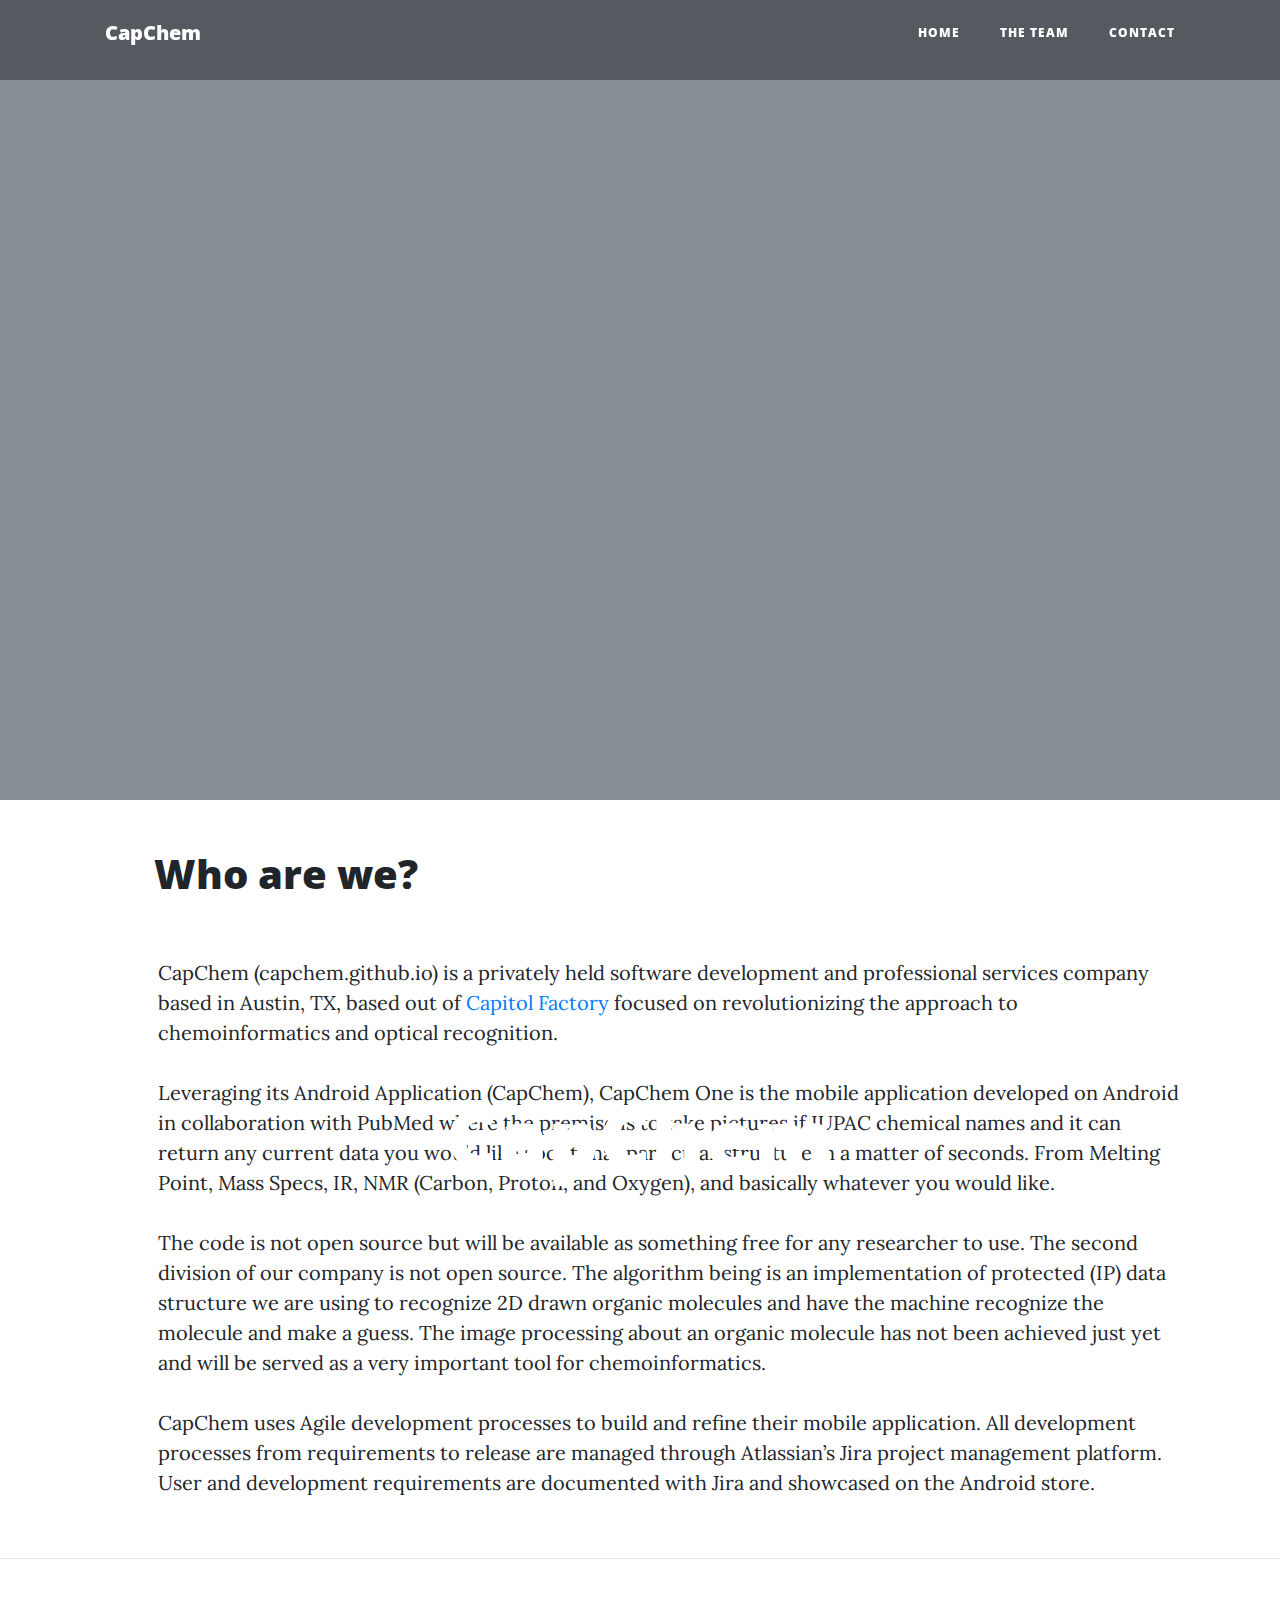
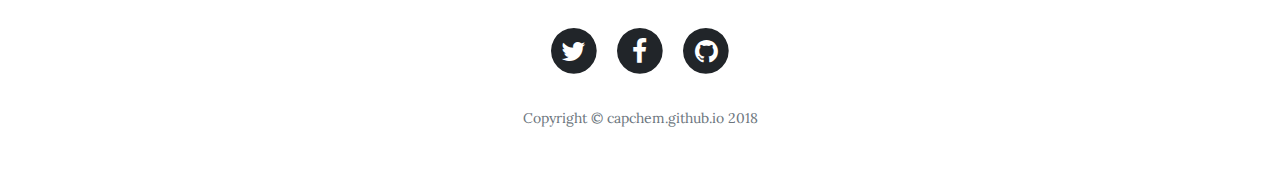
==== index.html @ 6d1cf291 "Master edited website" ====
<!DOCTYPE html>
<html lang="en">

  <head>

    <meta charset="utf-8">
    <meta name="viewport" content="width=device-width, initial-scale=1, shrink-to-fit=no">
    <meta name="description" content="">
    <meta name="author" content="">

    <title>Sulstice Home Page</title>

    <!-- Bootstrap core CSS -->
    <link href="vendor/bootstrap/css/bootstrap.min.css" rel="stylesheet">

    <!-- Custom fonts for this template -->
    <link href="vendor/font-awesome/css/font-awesome.min.css" rel="stylesheet" type="text/css">
    <link href='https://fonts.googleapis.com/css?family=Lora:400,700,400italic,700italic' rel='stylesheet' type='text/css'>
    <link href='https://fonts.googleapis.com/css?family=Open+Sans:300italic,400italic,600italic,700italic,800italic,400,300,600,700,800' rel='stylesheet' type='text/css'>

    <!-- Custom styles for this template -->
    <link href="css/clean-blog.min.css" rel="stylesheet">

  </head>

  <body>

    <!-- Navigation -->
    <nav class="navbar navbar-expand-lg navbar-light fixed-top" id="mainNav">
      <div class="container">
        <a class="navbar-brand" href="index.html">CapChem</a>
        <button class="navbar-toggler navbar-toggler-right" type="button" data-toggle="collapse" data-target="#navbarResponsive" aria-controls="navbarResponsive" aria-expanded="false" aria-label="Toggle navigation">
          Menu
          <i class="fa fa-bars"></i>
        </button>
        <div class="collapse navbar-collapse" id="navbarResponsive">
          <ul class="navbar-nav ml-auto">
            <li class="nav-item">
              <a class="nav-link" href="index.html">Home</a>
            </li>
            <li class="nav-item">
              <a class="nav-link" href="team.html">The Team</a>
            </li>
            <li class="nav-item">
              <a class="nav-link" href="contact.html">Contact</a>
            </li>
          </ul>
        </div>
      </div>
    </nav>

    <!-- Page Header -->
    <header class="masthead" style="">
      <video id="video1" style="height:100%; z-index: -1;" preload src="img/ScrollingPeriodicTableVidevo.mov" autoplay></video>
        <div class="overlay"></div>
      <div class="container">
        <div class="row">
          <div class="col-lg-8 col-md-10 mx-auto">
            <div class="site-heading">
              <h1>CapChem</h1>
            </div>
          </div>
        </div>
      </div>
    </header>

    <!-- Main Content -->

    <h1 class = "header_frontpage">Who are we?</h1>
    <p id = "paragraph_frontpage">
      CapChem (capchem.github.io) is a privately held software development and professional services company based in Austin, TX, based out of <a href = "#" class = "link_frontpage">Capitol Factory</a> focused on revolutionizing the approach to chemoinformatics and optical recognition.
      <br><br>
      Leveraging its Android Application (CapChem), CapChem One is the mobile application developed on Android in collaboration with PubMed where the premise is to take pictures if IUPAC chemical names and it can return
      any current data you would like about that particular structure in a matter of seconds. From Melting Point, Mass Specs, IR, NMR (Carbon, Proton, and Oxygen), and basically whatever you would like.
      <br><br>
      The code is not open source but will be available as something free for any researcher to use. The second division of our company is not open source. The algorithm being is an implementation of protected (IP) data structure we are using to recognize 2D drawn organic molecules and have the machine recognize the molecule and make a guess. The image processing about an organic molecule has not been achieved just yet and will be served as a very important tool for chemoinformatics.

      <br><br>
      CapChem uses Agile development processes to build and refine their mobile application. All development processes from requirements to release are managed through Atlassian’s Jira project management platform. User and development requirements are documented with Jira and showcased on the Android store.

    </p>

    <hr>

    <!-- Footer -->
    <footer>
      <div class="container">
        <div class="row">
          <div class="col-lg-8 col-md-10 mx-auto">
            <ul class="list-inline text-center">
              <li class="list-inline-item">
                <a href="#">
                  <span class="fa-stack fa-lg">
                    <i class="fa fa-circle fa-stack-2x"></i>
                    <i class="fa fa-twitter fa-stack-1x fa-inverse"></i>
                  </span>
                </a>
              </li>
              <li class="list-inline-item">
                <a href="https://www.facebook.com/suliman.sharif">
                  <span class="fa-stack fa-lg">
                    <i class="fa fa-circle fa-stack-2x"></i>
                    <i class="fa fa-facebook fa-stack-1x fa-inverse"></i>
                  </span>
                </a>
              </li>
              <li class="list-inline-item">
                <a href="https://github.com/Sulstice">
                  <span class="fa-stack fa-lg">
                    <i class="fa fa-circle fa-stack-2x"></i>
                    <i class="fa fa-github fa-stack-1x fa-inverse"></i>
                  </span>
                </a>
              </li>
            </ul>
            <p class="copyright text-muted">Copyright &copy; capchem.github.io 2018</p>
          </div>
        </div>
      </div>
    </footer>

    <!-- Bootstrap core JavaScript -->
    <script src="vendor/jquery/jquery.min.js"></script>
    <script src="vendor/bootstrap/js/bootstrap.bundle.min.js"></script>

    <!-- Custom scripts for this template -->
    <script src="js/clean-blog.min.js"></script>

    <script>

        $(document).ready(function() {

            $("#video1").click(function() {
                if (this.paused) {
                    this.play();
                } else {
                    this.pause();
                }
            });
        });

    </script>

  </body>

</html>
---- css/clean-blog.min.css ----
body{font-size:20px;color:#212529;font-family:Lora,'Times New Roman',serif}p{line-height:1.5;margin:30px 0}p a{text-decoration:underline}h1,h2,h3,h4,h5,h6{font-weight:800;font-family:'Open Sans','Helvetica Neue',Helvetica,Arial,sans-serif}a{color:#212529;-webkit-transition:all .2s;-moz-transition:all .2s;transition:all .2s}a:focus,a:hover{color:#0085a1}blockquote{font-style:italic;color:#868e96}.section-heading{font-size:36px;font-weight:700;margin-top:60px}.caption{font-size:14px;font-style:italic;display:block;margin:0;padding:10px;text-align:center;border-bottom-right-radius:5px;border-bottom-left-radius:5px}::-moz-selection{color:#fff;background:#0085a1;text-shadow:none}::selection{color:#fff;background:#0085a1;text-shadow:none}img::selection{color:#fff;background:0 0}img::-moz-selection{color:#fff;background:0 0}#mainNav{position:absolute;border-bottom:1px solid #e9ecef;background-color:#fff;font-family:'Open Sans','Helvetica Neue',Helvetica,Arial,sans-serif}#mainNav .navbar-brand{font-weight:800;color:#343a40}#mainNav .navbar-toggler{font-size:12px;font-weight:800;padding:13px;text-transform:uppercase;color:#343a40}#mainNav .navbar-nav>li.nav-item>a{font-size:12px;font-weight:800;letter-spacing:1px;text-transform:uppercase}@media only screen and (min-width:992px){#mainNav{border-bottom:1px solid transparent;background:0 0}#mainNav .navbar-brand{padding:10px 20px;color:#fff}#mainNav .navbar-brand:focus,#mainNav .navbar-brand:hover{color:rgba(255,255,255,.8)}#mainNav .navbar-nav>li.nav-item>a{padding:10px 20px;color:#fff}#mainNav .navbar-nav>li.nav-item>a:focus,#mainNav .navbar-nav>li.nav-item>a:hover{color:rgba(255,255,255,.8)}}@media only screen and (min-width:992px){#mainNav{-webkit-transition:background-color .2s;-moz-transition:background-color .2s;transition:background-color .2s;-webkit-transform:translate3d(0,0,0);-moz-transform:translate3d(0,0,0);-ms-transform:translate3d(0,0,0);-o-transform:translate3d(0,0,0);transform:translate3d(0,0,0);-webkit-backface-visibility:hidden}#mainNav.is-fixed{position:fixed;top:-67px;-webkit-transition:-webkit-transform .2s;-moz-transition:-moz-transform .2s;transition:transform .2s;border-bottom:1px solid #fff;background-color:rgba(255,255,255,.9)}#mainNav.is-fixed .navbar-brand{color:#212529}#mainNav.is-fixed .navbar-brand:focus,#mainNav.is-fixed .navbar-brand:hover{color:#0085a1}#mainNav.is-fixed .navbar-nav>li.nav-item>a{color:#212529}#mainNav.is-fixed .navbar-nav>li.nav-item>a:focus,#mainNav.is-fixed .navbar-nav>li.nav-item>a:hover{color:#0085a1}#mainNav.is-visible{-webkit-transform:translate3d(0,100%,0);-moz-transform:translate3d(0,100%,0);-ms-transform:translate3d(0,100%,0);-o-transform:translate3d(0,100%,0);transform:translate3d(0,100%,0)}}


header.masthead{margin-bottom:50px;background:no-repeat center center;background-color:#868e96;background-attachment:scroll;position:relative;-webkit-background-size:cover;-moz-background-size:cover;-o-background-size:cover;background-size:cover; height: 800px;



}header.masthead .overlay{position:absolute;top:0;left:0;height:10%;width:100%;background-color:#212529;opacity:.5}header.masthead .page-heading,header.masthead .post-heading,header.masthead .site-heading{padding:200px 0 150px;color:#fff}@media only screen and (min-width:768px){header.masthead .page-heading,header.masthead .post-heading,header.masthead .site-heading{padding:200px 0}}header.masthead .page-heading,header.masthead .site-heading{text-align:center}header.masthead .page-heading h1,header.masthead .site-heading h1{font-size:50px;margin-top:80px}header.masthead .page-heading .subheading,header.masthead .site-heading .subheading{font-size:24px;font-weight:300;line-height:1.1;display:block;margin:10px 0 0;font-family:'Open Sans','Helvetica Neue',Helvetica,Arial,sans-serif}@media only screen and (min-width:768px){header.masthead .page-heading h1,header.masthead .site-heading h1{font-size:80px}}header.masthead .post-heading h1{font-size:35px}header.masthead .post-heading .meta,header.masthead .post-heading .subheading{line-height:1.1;display:block}header.masthead .post-heading .subheading{font-size:24px;font-weight:600;margin:10px 0 30px;font-family:'Open Sans','Helvetica Neue',Helvetica,Arial,sans-serif}header.masthead .post-heading .meta{font-size:20px;font-weight:300;font-style:italic;font-family:Lora,'Times New Roman',serif}header.masthead .post-heading .meta a{color:#fff}@media only screen and (min-width:768px){header.masthead .post-heading h1{font-size:55px}header.masthead .post-heading .subheading{font-size:30px}}.post-preview>a{color:#212529}.post-preview>a:focus,.post-preview>a:hover{text-decoration:none;color:#0085a1}.post-preview>a>.post-title{font-size:30px;margin-top:30px;margin-bottom:10px}.post-preview>a>.post-subtitle{font-weight:300;margin:0 0 10px}.post-preview>.post-meta{font-size:18px;font-style:italic;margin-top:0;color:#868e96}.post-preview>.post-meta>a{text-decoration:none;color:#212529}.post-preview>.post-meta>a:focus,.post-preview>.post-meta>a:hover{text-decoration:underline;color:#0085a1}@media only screen and (min-width:768px){.post-preview>a>.post-title{font-size:36px}}.floating-label-form-group{font-size:14px;position:relative;margin-bottom:0;padding-bottom:.5em;border-bottom:1px solid #dee2e6}.floating-label-form-group input,.floating-label-form-group textarea{font-size:1.5em;position:relative;z-index:1;padding:0;resize:none;border:none;border-radius:0;background:0 0;box-shadow:none!important;font-family:Lora,'Times New Roman',serif}.floating-label-form-group input::-webkit-input-placeholder,.floating-label-form-group textarea::-webkit-input-placeholder{color:#868e96;font-family:Lora,'Times New Roman',serif}.floating-label-form-group label{font-size:.85em;line-height:1.764705882em;position:relative;z-index:0;top:2em;display:block;margin:0;-webkit-transition:top .3s ease,opacity .3s ease;-moz-transition:top .3s ease,opacity .3s ease;-ms-transition:top .3s ease,opacity .3s ease;transition:top .3s ease,opacity .3s ease;vertical-align:middle;vertical-align:baseline;opacity:0}.floating-label-form-group .help-block{margin:15px 0}.floating-label-form-group-with-value label{top:0;opacity:1}.floating-label-form-group-with-focus label{color:#0085a1}form .form-group:first-child .floating-label-form-group{border-top:1px solid #dee2e6}footer{padding:50px 0 65px}footer .list-inline{margin:0;padding:0}footer .copyright{font-size:14px;margin-bottom:0;text-align:center}.btn{font-size:14px;font-weight:800;padding:15px 25px;letter-spacing:1px;text-transform:uppercase;border-radius:0;font-family:'Open Sans','Helvetica Neue',Helvetica,Arial,sans-serif}.btn-primary{background-color:#0085a1;border-color:#0085a1}.btn-primary:active,.btn-primary:focus,.btn-primary:hover{color:#fff;background-color:#00657b!important;border-color:#00657b!important}.btn-lg{font-size:16px;padding:25px 35px}


.header_frontpage {
    margin-left: 12%;
}

#paragraph_frontpage {
    padding: 30px;
    margin-left: 10%;
    margin-right: 5%;
}

.link_frontpage {
    text-decoration: none;
    color: #007bff;

}

.link_frontpage:hover {
    text-decoration: none;
}

section.portfolio {
    margin-top: 80px;
}

.nav-tabs>li>a {
    font-size: 16px;
    margin-right: 2px;
    line-height: 1.42857143;
    border: 1px solid transparent;
    position: relative;
    display: block;
    padding: 10px 15px;
    border-radius: 4px 4px 0 0;
}

ul.nav.nav-tabs li a,
ul.nav.nav-tabs li a:focus {
    background: #333;
    color: #eee;
    transition: 0.3s all;
}

ul.nav.nav-tabs li a:hover,
ul.nav.nav-tabs li.active a {
    background: #eee;
    color: #333;
}

.portfolio-row {
    overflow: hidden;
}

.portfolio-row img {
    margin-top: 15px;
}

.portfolio-row > div {
    padding-left: 0;
}

.portfolio-row > div img {
    border: 3px solid #000;
}

@media screen and (min-width: 1024px) {
    .portfolio img {
        width: 100%;
        height: 50%;
        min-height: 275px;
    }
}

@media (min-width: 992px)
    .col-md-6 {
        width: 25%;
    }
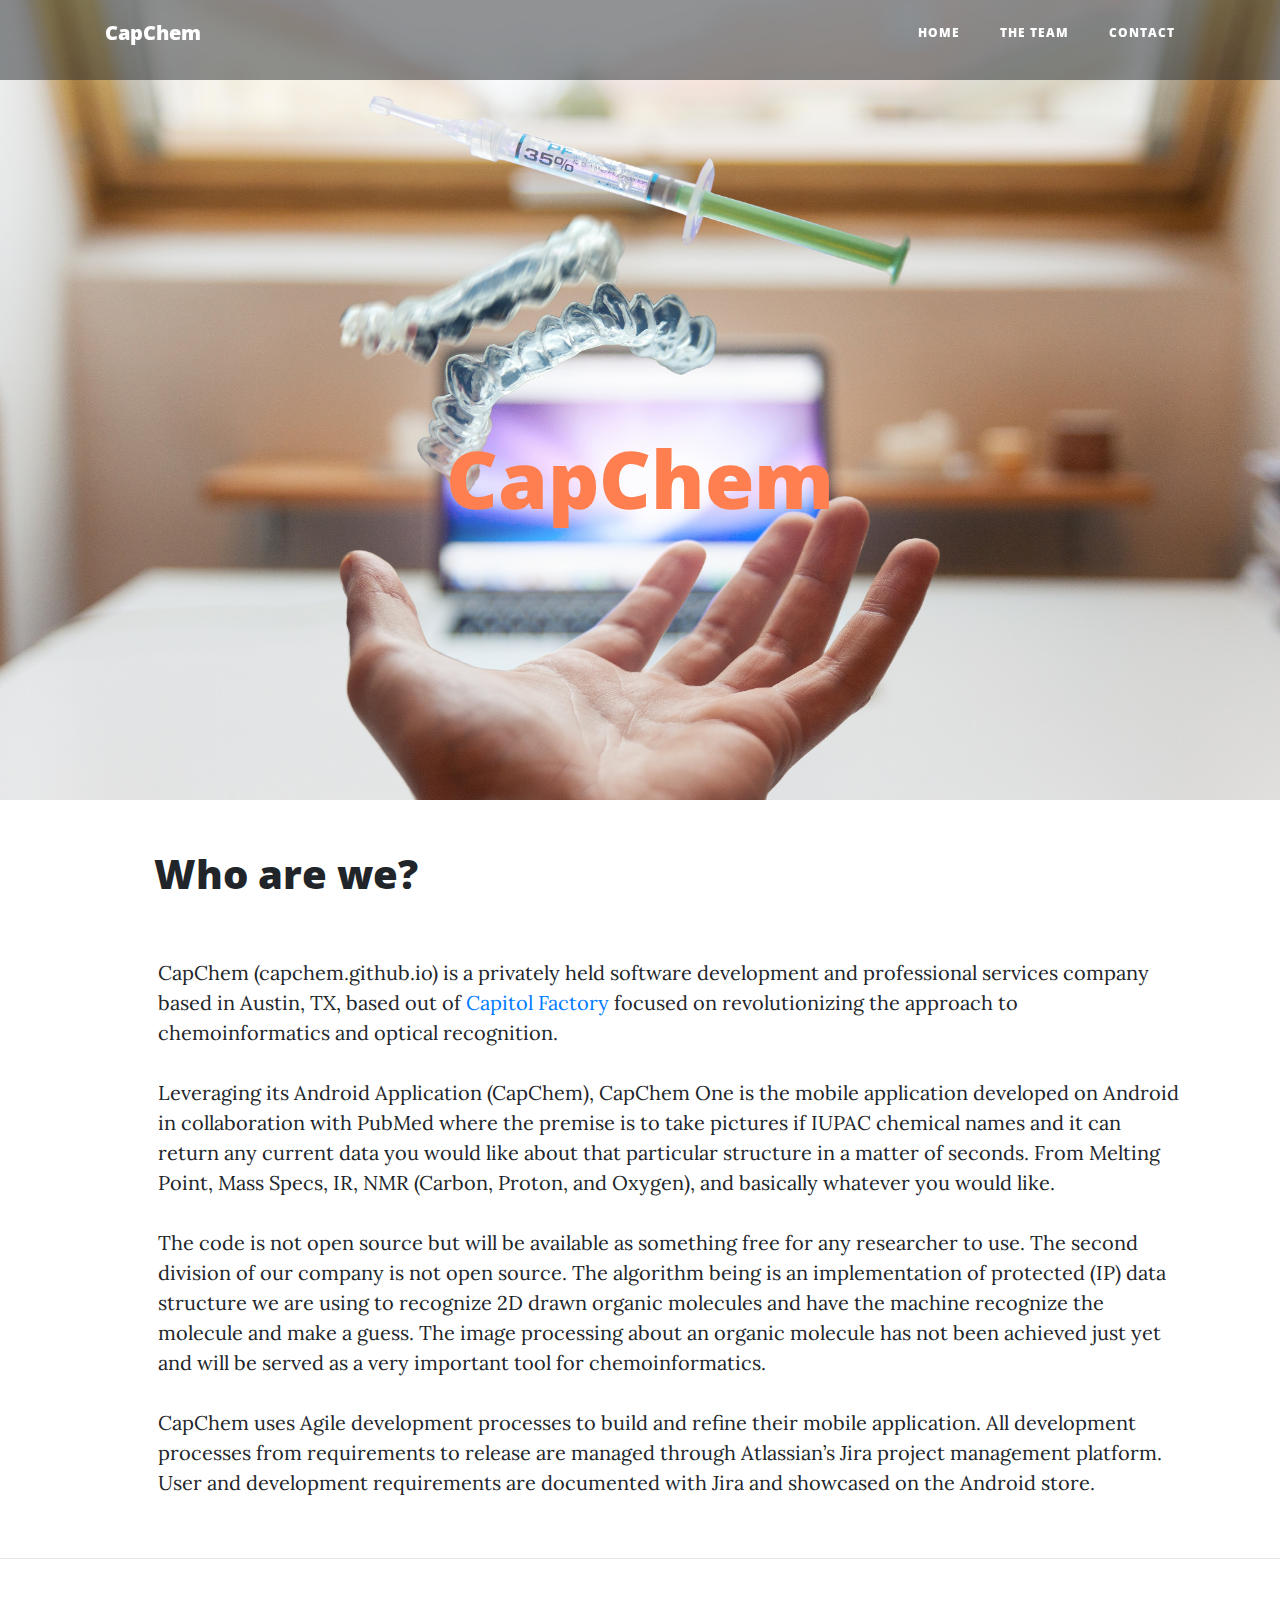
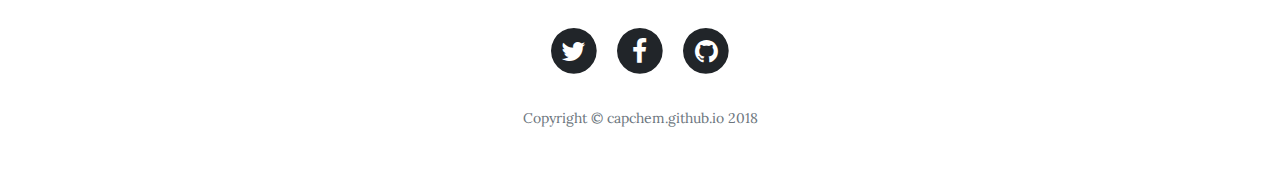
==== commit 07a40182: "MASTER changed the background" ====
--- a/index.html
+++ b/index.html
@@ -50,14 +50,13 @@
     </nav>
 
     <!-- Page Header -->
-    <header class="masthead" style="">
-      <video id="video1" style="height:100%; z-index: -1;" preload src="img/ScrollingPeriodicTableVidevo.mov" autoplay></video>
+    <header class="masthead" style="background-image: url('img/blur-business-close-up-287227.jpg')">
         <div class="overlay"></div>
       <div class="container">
         <div class="row">
           <div class="col-lg-8 col-md-10 mx-auto">
             <div class="site-heading">
-              <h1>CapChem</h1>
+              <h1 style="color: coral; padding-top: 150px">CapChem</h1>
             </div>
           </div>
         </div>
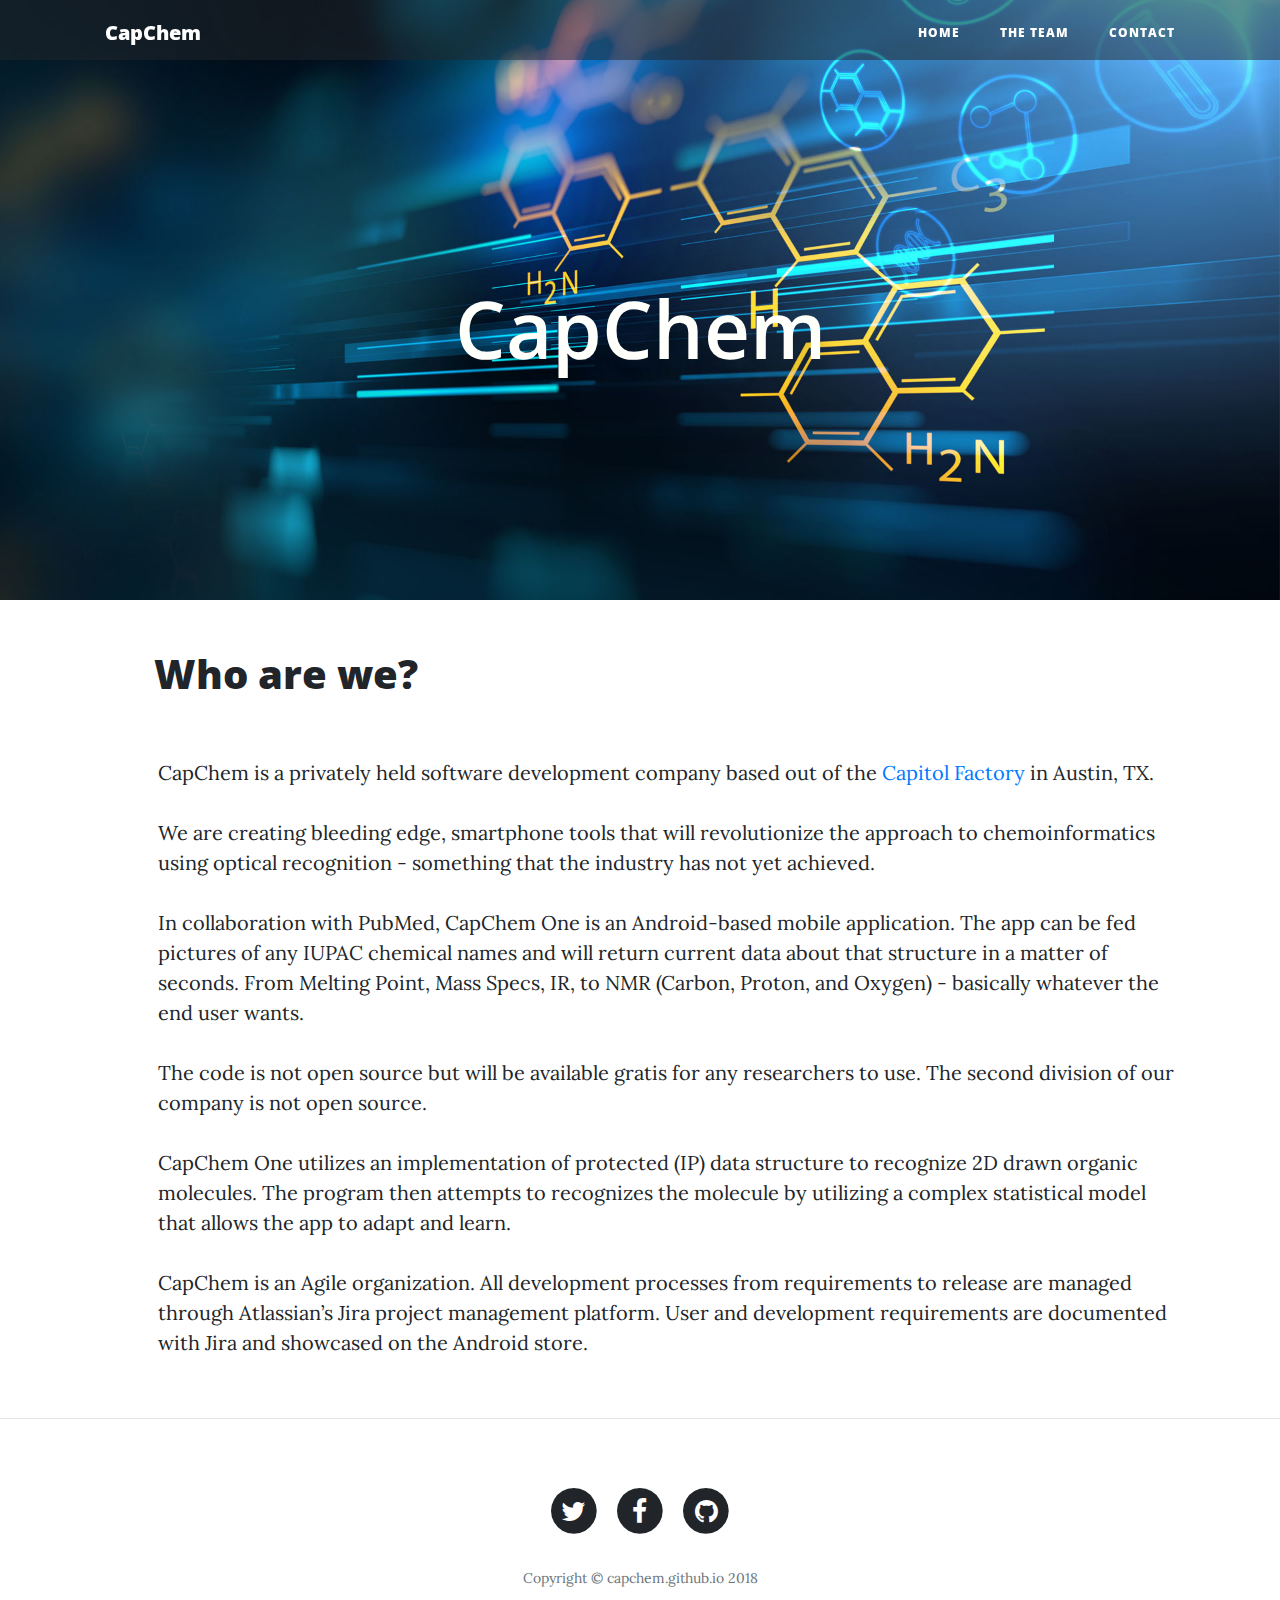
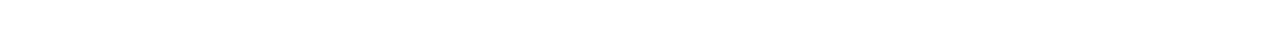
==== commit eb46e0e1: "Master did some new edits" ====
--- a/index.html
+++ b/index.html
@@ -8,7 +8,7 @@
     <meta name="description" content="">
     <meta name="author" content="">
 
-    <title>Sulstice Home Page</title>
+    <title>CapChem Home Page</title>
 
     <!-- Bootstrap core CSS -->
     <link href="vendor/bootstrap/css/bootstrap.min.css" rel="stylesheet">
@@ -25,98 +25,104 @@
 
   <body>
 
-    <!-- Navigation -->
-    <nav class="navbar navbar-expand-lg navbar-light fixed-top" id="mainNav">
-      <div class="container">
-        <a class="navbar-brand" href="index.html">CapChem</a>
-        <button class="navbar-toggler navbar-toggler-right" type="button" data-toggle="collapse" data-target="#navbarResponsive" aria-controls="navbarResponsive" aria-expanded="false" aria-label="Toggle navigation">
-          Menu
-          <i class="fa fa-bars"></i>
-        </button>
-        <div class="collapse navbar-collapse" id="navbarResponsive">
-          <ul class="navbar-nav ml-auto">
-            <li class="nav-item">
-              <a class="nav-link" href="index.html">Home</a>
-            </li>
-            <li class="nav-item">
-              <a class="nav-link" href="team.html">The Team</a>
-            </li>
-            <li class="nav-item">
-              <a class="nav-link" href="contact.html">Contact</a>
-            </li>
-          </ul>
-        </div>
-      </div>
-    </nav>
-
-    <!-- Page Header -->
-    <header class="masthead" style="background-image: url('img/blur-business-close-up-287227.jpg')">
-        <div class="overlay"></div>
-      <div class="container">
-        <div class="row">
-          <div class="col-lg-8 col-md-10 mx-auto">
-            <div class="site-heading">
-              <h1 style="color: coral; padding-top: 150px">CapChem</h1>
+    <section>
+        <!-- Navigation -->
+        <nav class="navbar navbar-expand-lg navbar-light fixed-top" id="mainNav">
+          <div class="container">
+            <a class="navbar-brand" href="index.html">CapChem</a>
+            <button class="navbar-toggler navbar-toggler-right" type="button" data-toggle="collapse" data-target="#navbarResponsive" aria-controls="navbarResponsive" aria-expanded="false" aria-label="Toggle navigation">
+              Menu
+              <i class="fa fa-bars"></i>
+            </button>
+            <div class="collapse navbar-collapse" id="navbarResponsive">
+              <ul class="navbar-nav ml-auto">
+                <li class="nav-item">
+                  <a class="nav-link" href="index.html">Home</a>
+                </li>
+                <li class="nav-item">
+                  <a class="nav-link" href="team.html">The Team</a>
+                </li>
+                <li class="nav-item">
+                  <a class="nav-link" href="contact.html">Contact</a>
+                </li>
+              </ul>
             </div>
           </div>
-        </div>
-      </div>
-    </header>
+        </nav>
+
+        <!-- Page Header -->
+        <header class="masthead" style="background-image:  url('img/4b94ca1e2af13111aa439f5e5842b21e.jpg')">
+            <div class="container">
+                <div class="row">
+                    <div class="col-lg-8 col-md-10 mx-auto">
+                        <div class="site-heading">
+                            <h1 class="front_page_header" style="color: #fffffc;text-shadow: 0px 15px 5px rgba(0,0,0,0.1),10px 20px 5px rgba(0,0,0,0.05),-10px 20px 5px rgba(0,0,0,0.05);">CapChem</h1>
+                        </div>
+                    </div>
+                </div>
+            </div>
+            <div class="overlay"></div>
+        </header>
+    </section>
 
     <!-- Main Content -->
+    <section>
+        <h1 class = "header_frontpage">Who are we?</h1>
+        <p id = "paragraph_frontpage">
+            CapChem is a privately held software development company based out of the  <a href = "#" class = "link_frontpage">Capitol Factory</a> in Austin, TX.
+          <br><br>
+            We are creating bleeding edge, smartphone tools that will revolutionize the approach to chemoinformatics using optical recognition - something that the industry has not yet achieved.
+            <br><br>
+            In collaboration with PubMed, CapChem One is an Android-based mobile application. The app can be fed pictures of any IUPAC chemical names and will return current data about that structure in a matter of seconds. From Melting Point, Mass Specs, IR, to NMR (Carbon, Proton, and Oxygen) - basically whatever the end user wants.
+          <br><br>
+            The code is not open source but will be available gratis for any researchers to use. The second division of our company is not open source.
+            <br><br>
+            CapChem One utilizes an implementation of protected (IP) data structure to recognize 2D drawn organic molecules. The program then attempts to recognizes the molecule by utilizing a complex statistical model that allows the app to adapt and learn.
+            <br><br>
+            CapChem is an Agile organization. All development processes from requirements to release are managed through Atlassian’s Jira project management platform. User and development requirements are documented with Jira and showcased on the Android store.
 
-    <h1 class = "header_frontpage">Who are we?</h1>
-    <p id = "paragraph_frontpage">
-      CapChem (capchem.github.io) is a privately held software development and professional services company based in Austin, TX, based out of <a href = "#" class = "link_frontpage">Capitol Factory</a> focused on revolutionizing the approach to chemoinformatics and optical recognition.
-      <br><br>
-      Leveraging its Android Application (CapChem), CapChem One is the mobile application developed on Android in collaboration with PubMed where the premise is to take pictures if IUPAC chemical names and it can return
-      any current data you would like about that particular structure in a matter of seconds. From Melting Point, Mass Specs, IR, NMR (Carbon, Proton, and Oxygen), and basically whatever you would like.
-      <br><br>
-      The code is not open source but will be available as something free for any researcher to use. The second division of our company is not open source. The algorithm being is an implementation of protected (IP) data structure we are using to recognize 2D drawn organic molecules and have the machine recognize the molecule and make a guess. The image processing about an organic molecule has not been achieved just yet and will be served as a very important tool for chemoinformatics.
-
-      <br><br>
-      CapChem uses Agile development processes to build and refine their mobile application. All development processes from requirements to release are managed through Atlassian’s Jira project management platform. User and development requirements are documented with Jira and showcased on the Android store.
-
-    </p>
+        </p>
+    </section>
 
     <hr>
-
     <!-- Footer -->
-    <footer>
-      <div class="container">
-        <div class="row">
-          <div class="col-lg-8 col-md-10 mx-auto">
-            <ul class="list-inline text-center">
-              <li class="list-inline-item">
-                <a href="#">
-                  <span class="fa-stack fa-lg">
-                    <i class="fa fa-circle fa-stack-2x"></i>
-                    <i class="fa fa-twitter fa-stack-1x fa-inverse"></i>
-                  </span>
-                </a>
-              </li>
-              <li class="list-inline-item">
-                <a href="https://www.facebook.com/suliman.sharif">
-                  <span class="fa-stack fa-lg">
-                    <i class="fa fa-circle fa-stack-2x"></i>
-                    <i class="fa fa-facebook fa-stack-1x fa-inverse"></i>
-                  </span>
-                </a>
-              </li>
-              <li class="list-inline-item">
-                <a href="https://github.com/Sulstice">
-                  <span class="fa-stack fa-lg">
-                    <i class="fa fa-circle fa-stack-2x"></i>
-                    <i class="fa fa-github fa-stack-1x fa-inverse"></i>
-                  </span>
-                </a>
-              </li>
-            </ul>
-            <p class="copyright text-muted">Copyright &copy; capchem.github.io 2018</p>
+    <section>
+        <footer>
+          <div class="container">
+            <div class="row">
+              <div class="col-lg-8 col-md-10 mx-auto">
+                <ul class="list-inline text-center">
+                  <li class="list-inline-item">
+                    <a href="#">
+                      <span class="fa-stack fa-lg">
+                        <i class="fa fa-circle fa-stack-2x"></i>
+                        <i class="fa fa-twitter fa-stack-1x fa-inverse"></i>
+                      </span>
+                    </a>
+                  </li>
+                  <li class="list-inline-item">
+                    <a href="https://www.facebook.com/suliman.sharif">
+                      <span class="fa-stack fa-lg">
+                        <i class="fa fa-circle fa-stack-2x"></i>
+                        <i class="fa fa-facebook fa-stack-1x fa-inverse"></i>
+                      </span>
+                    </a>
+                  </li>
+                  <li class="list-inline-item">
+                    <a href="https://github.com/Sulstice">
+                      <span class="fa-stack fa-lg">
+                        <i class="fa fa-circle fa-stack-2x"></i>
+                        <i class="fa fa-github fa-stack-1x fa-inverse"></i>
+                      </span>
+                    </a>
+                  </li>
+                </ul>
+                <p class="copyright text-muted">Copyright &copy; capchem.github.io 2018</p>
+              </div>
+            </div>
           </div>
-        </div>
-      </div>
-    </footer>
+        </footer>
+    </section>
 
     <!-- Bootstrap core JavaScript -->
     <script src="vendor/jquery/jquery.min.js"></script>
@@ -125,21 +131,6 @@
     <!-- Custom scripts for this template -->
     <script src="js/clean-blog.min.js"></script>
 
-    <script>
-
-        $(document).ready(function() {
-
-            $("#video1").click(function() {
-                if (this.paused) {
-                    this.play();
-                } else {
-                    this.pause();
-                }
-            });
-        });
-
-    </script>
-
   </body>
 
 </html>
--- a/css/clean-blog.min.css
+++ b/css/clean-blog.min.css
@@ -1,7 +1,7 @@
 body{font-size:20px;color:#212529;font-family:Lora,'Times New Roman',serif}p{line-height:1.5;margin:30px 0}p a{text-decoration:underline}h1,h2,h3,h4,h5,h6{font-weight:800;font-family:'Open Sans','Helvetica Neue',Helvetica,Arial,sans-serif}a{color:#212529;-webkit-transition:all .2s;-moz-transition:all .2s;transition:all .2s}a:focus,a:hover{color:#0085a1}blockquote{font-style:italic;color:#868e96}.section-heading{font-size:36px;font-weight:700;margin-top:60px}.caption{font-size:14px;font-style:italic;display:block;margin:0;padding:10px;text-align:center;border-bottom-right-radius:5px;border-bottom-left-radius:5px}::-moz-selection{color:#fff;background:#0085a1;text-shadow:none}::selection{color:#fff;background:#0085a1;text-shadow:none}img::selection{color:#fff;background:0 0}img::-moz-selection{color:#fff;background:0 0}#mainNav{position:absolute;border-bottom:1px solid #e9ecef;background-color:#fff;font-family:'Open Sans','Helvetica Neue',Helvetica,Arial,sans-serif}#mainNav .navbar-brand{font-weight:800;color:#343a40}#mainNav .navbar-toggler{font-size:12px;font-weight:800;padding:13px;text-transform:uppercase;color:#343a40}#mainNav .navbar-nav>li.nav-item>a{font-size:12px;font-weight:800;letter-spacing:1px;text-transform:uppercase}@media only screen and (min-width:992px){#mainNav{border-bottom:1px solid transparent;background:0 0}#mainNav .navbar-brand{padding:10px 20px;color:#fff}#mainNav .navbar-brand:focus,#mainNav .navbar-brand:hover{color:rgba(255,255,255,.8)}#mainNav .navbar-nav>li.nav-item>a{padding:10px 20px;color:#fff}#mainNav .navbar-nav>li.nav-item>a:focus,#mainNav .navbar-nav>li.nav-item>a:hover{color:rgba(255,255,255,.8)}}@media only screen and (min-width:992px){#mainNav{-webkit-transition:background-color .2s;-moz-transition:background-color .2s;transition:background-color .2s;-webkit-transform:translate3d(0,0,0);-moz-transform:translate3d(0,0,0);-ms-transform:translate3d(0,0,0);-o-transform:translate3d(0,0,0);transform:translate3d(0,0,0);-webkit-backface-visibility:hidden}#mainNav.is-fixed{position:fixed;top:-67px;-webkit-transition:-webkit-transform .2s;-moz-transition:-moz-transform .2s;transition:transform .2s;border-bottom:1px solid #fff;background-color:rgba(255,255,255,.9)}#mainNav.is-fixed .navbar-brand{color:#212529}#mainNav.is-fixed .navbar-brand:focus,#mainNav.is-fixed .navbar-brand:hover{color:#0085a1}#mainNav.is-fixed .navbar-nav>li.nav-item>a{color:#212529}#mainNav.is-fixed .navbar-nav>li.nav-item>a:focus,#mainNav.is-fixed .navbar-nav>li.nav-item>a:hover{color:#0085a1}#mainNav.is-visible{-webkit-transform:translate3d(0,100%,0);-moz-transform:translate3d(0,100%,0);-ms-transform:translate3d(0,100%,0);-o-transform:translate3d(0,100%,0);transform:translate3d(0,100%,0)}}
 
 
-header.masthead{margin-bottom:50px;background:no-repeat center center;background-color:#868e96;background-attachment:scroll;position:relative;-webkit-background-size:cover;-moz-background-size:cover;-o-background-size:cover;background-size:cover; height: 800px;
+header.masthead{margin-bottom:50px;background:no-repeat center center;background-color:#868e96;background-attachment:scroll;position:relative;-webkit-background-size:cover;-moz-background-size:cover;-o-background-size:cover;background-size:cover; height: 600px;
 
 
 
@@ -84,3 +84,104 @@
     .col-md-6 {
         width: 25%;
     }
+
+.front_page_header {
+    font-weight: 600 !important;
+}
+
+
+    .our-team{
+        background: #000;
+        text-align: center;
+        box-shadow: 0 0 3px rgba(0, 0, 0, 0.3);
+        overflow: hidden;
+        position: relative;
+        margin-top: 50px;
+    }
+    .our-team img{
+        position: relative;
+        width:  100%;
+        height: 300px;
+        background-position: 50% 50%;
+        background-repeat:   no-repeat;
+        background-size:     cover;
+        transition: all 0.55s ease 0s;
+    }
+    .our-team:hover img{ opacity: 0.5; }
+    .our-team .team-content{
+        padding: 5px 10px 10px;
+        position: absolute;
+        top: 50%;
+        left: 50%;
+        opacity: 0;
+        transform: rotate(45deg) translate(-50%, -50%);
+        transform-origin: 0 0;
+        transition: all 0.55s ease 0s;
+    }
+    .our-team:hover .team-content{ opacity: 1; }
+    .our-team .team-content:before,
+    .our-team .team-content:after{
+        content: "";
+        width: 400px;
+        height: 2px;
+        background: #95ccea;
+        position: absolute;
+        top: 0;
+        left: 10px;
+        transform: translateX(100%);
+        transition: all 0.55s ease 0s;
+    }
+    .our-team .team-content:after{
+        top: auto;
+        left: auto;
+        bottom: 0;
+        right: 10px;
+        transform: translateX(-100%);
+    }
+    .our-team:hover .team-content:before,
+    .our-team:hover .team-content:after{
+        transform: translate(0, 0);
+        transition-delay: 0.15s;
+    }
+    .our-team .title{
+        font-size: 20px;
+        font-weight: 400;
+        color: #fff;
+        text-transform: uppercase;
+        margin: 0;
+    }
+    .our-team .title:before,
+    .our-team .title:after{
+        content: "";
+        width: 2px;
+        height: 300px;
+        background: #95ccea;
+        position: absolute;
+        top: 10px;
+        right: 0;
+        transform: translateY(100%);
+        transition: all 0.55s ease 0s;
+    }
+    .our-team .title:after{
+        top: auto;
+        right: auto;
+        bottom: 10px;
+        left: 0;
+        transform: translateY(-100%);
+    }
+    .our-team:hover .title:before,
+    .our-team:hover .title:after{
+        transform: translate(0, 0);
+    }
+    .our-team .post{
+        display: block;
+        padding: 5px 10px;
+        background: #95ccea;
+        font-size: 17px;
+        font-weight: 700;
+        color: #000;
+        text-transform: capitalize;
+    }
+    @media only screen and (max-width: 990px){
+        .our-team{ margin-bottom: 30px; }
+    }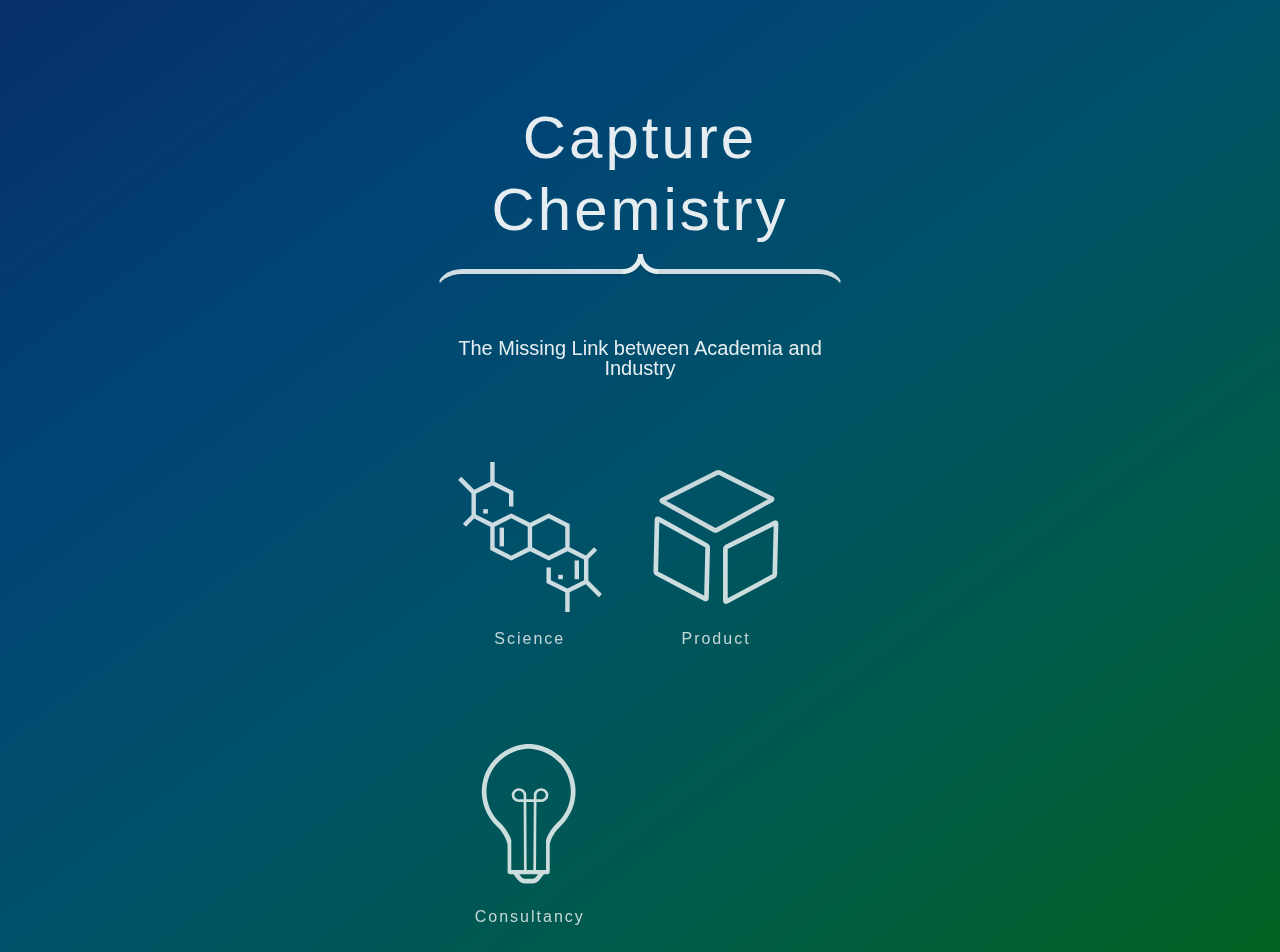
==== commit 46958c50: "made index the root" ====
--- a/index.html
+++ b/index.html
@@ -14,119 +14,65 @@
     <link href="vendor/bootstrap/css/bootstrap.min.css" rel="stylesheet">
 
     <!-- Custom fonts for this template -->
-    <link href="vendor/font-awesome/css/font-awesome.min.css" rel="stylesheet" type="text/css">
-    <link href='https://fonts.googleapis.com/css?family=Lora:400,700,400italic,700italic' rel='stylesheet' type='text/css'>
-    <link href='https://fonts.googleapis.com/css?family=Open+Sans:300italic,400italic,600italic,700italic,800italic,400,300,600,700,800' rel='stylesheet' type='text/css'>
+    <link href="vendor/font-awesome/css/font-awesome.min.css" rel="stylesheet" type="text/css" />
+
+    <!-- CSS for this specific Page -->
+    <link href='pages/landing_page/css/landing_page.css' rel="stylesheet" type="text/css"/>
+
+    <!-- CSS for shared pages -->
+    <link href='pages/shared/css/shared.css' rel="stylesheet" type="text/css"/>
 
     <!-- Custom styles for this template -->
-    <link href="css/clean-blog.min.css" rel="stylesheet">
+    <!--<link href="../../css/clean-blog.min.css" rel="stylesheet">-->
 
   </head>
 
   <body>
 
-    <section>
-        <!-- Navigation -->
-        <nav class="navbar navbar-expand-lg navbar-light fixed-top" id="mainNav">
-          <div class="container">
-            <a class="navbar-brand" href="index.html">CapChem</a>
-            <button class="navbar-toggler navbar-toggler-right" type="button" data-toggle="collapse" data-target="#navbarResponsive" aria-controls="navbarResponsive" aria-expanded="false" aria-label="Toggle navigation">
-              Menu
-              <i class="fa fa-bars"></i>
-            </button>
-            <div class="collapse navbar-collapse" id="navbarResponsive">
-              <ul class="navbar-nav ml-auto">
-                <li class="nav-item">
-                  <a class="nav-link" href="index.html">Home</a>
-                </li>
-                <li class="nav-item">
-                  <a class="nav-link" href="team.html">The Team</a>
-                </li>
-                <li class="nav-item">
-                  <a class="nav-link" href="contact.html">Contact</a>
-                </li>
-              </ul>
+    <div class="background-container">
+      <div id="wrapper-left">
+        <nav id="icon-bar"></nav>
+      </div>
+      <div id="wrapper-right">
+      <div class="row my-auto">
+        <div class="col">
+        </div>
+        <div class="col-lg">
+          <h1 id="landing-title">Capture Chemistry</h1>
+          <hr class="brace">
+          <p>The Missing Link between Academia and Industry</p>
+          <div id="icon-wrapper">
+            <div class="icon science">
+              <img src='pages/landing_page/images/chemistry.svg' />
+              <span>Science</span>
+            </div>
+            <div class="icon product">
+              <img src='pages/landing_page/images/product.svg' />
+              <span>Product</span>
+            </div>
+            <div class="icon manage">
+              <img src='pages/landing_page/images/design.svg' />
+              <span>Consultancy</span>
             </div>
           </div>
-        </nav>
-
-        <!-- Page Header -->
-        <header class="masthead" style="background-image:  url('img/4b94ca1e2af13111aa439f5e5842b21e.jpg')">
-            <div class="container">
-                <div class="row">
-                    <div class="col-lg-8 col-md-10 mx-auto">
-                        <div class="site-heading">
-                            <h1 class="front_page_header" style="color: #fffffc;text-shadow: 0px 15px 5px rgba(0,0,0,0.1),10px 20px 5px rgba(0,0,0,0.05),-10px 20px 5px rgba(0,0,0,0.05);">CapChem</h1>
-                        </div>
-                    </div>
-                </div>
-            </div>
-            <div class="overlay"></div>
-        </header>
-    </section>
-
-    <!-- Main Content -->
-    <section>
-        <h1 class = "header_frontpage">Who are we?</h1>
-        <p id = "paragraph_frontpage">
-            CapChem is a privately held software development company based out of the  <a href = "#" class = "link_frontpage">Capitol Factory</a> in Austin, TX.
-          <br><br>
-            We are creating bleeding edge, smartphone tools that will revolutionize the approach to chemoinformatics using optical recognition - something that the industry has not yet achieved.
-            <br><br>
-            In collaboration with PubMed, CapChem One is an Android-based mobile application. The app can be fed pictures of any IUPAC chemical names and will return current data about that structure in a matter of seconds. From Melting Point, Mass Specs, IR, to NMR (Carbon, Proton, and Oxygen) - basically whatever the end user wants.
-          <br><br>
-            The code is not open source but will be available gratis for any researchers to use. The second division of our company is not open source.
-            <br><br>
-            CapChem One utilizes an implementation of protected (IP) data structure to recognize 2D drawn organic molecules. The program then attempts to recognizes the molecule by utilizing a complex statistical model that allows the app to adapt and learn.
-            <br><br>
-            CapChem is an Agile organization. All development processes from requirements to release are managed through Atlassian’s Jira project management platform. User and development requirements are documented with Jira and showcased on the Android store.
-
-        </p>
-    </section>
-
-    <hr>
-    <!-- Footer -->
-    <section>
-        <footer>
-          <div class="container">
-            <div class="row">
-              <div class="col-lg-8 col-md-10 mx-auto">
-                <ul class="list-inline text-center">
-                  <li class="list-inline-item">
-                    <a href="#">
-                      <span class="fa-stack fa-lg">
-                        <i class="fa fa-circle fa-stack-2x"></i>
-                        <i class="fa fa-twitter fa-stack-1x fa-inverse"></i>
-                      </span>
-                    </a>
-                  </li>
-                  <li class="list-inline-item">
-                    <a href="https://www.facebook.com/suliman.sharif">
-                      <span class="fa-stack fa-lg">
-                        <i class="fa fa-circle fa-stack-2x"></i>
-                        <i class="fa fa-facebook fa-stack-1x fa-inverse"></i>
-                      </span>
-                    </a>
-                  </li>
-                  <li class="list-inline-item">
-                    <a href="https://github.com/Sulstice">
-                      <span class="fa-stack fa-lg">
-                        <i class="fa fa-circle fa-stack-2x"></i>
-                        <i class="fa fa-github fa-stack-1x fa-inverse"></i>
-                      </span>
-                    </a>
-                  </li>
-                </ul>
-                <p class="copyright text-muted">Copyright &copy; capchem.github.io 2018</p>
-              </div>
-            </div>
-          </div>
-        </footer>
-    </section>
+        </div>
+        <div class="col">
+        </div>
+      </div>
+      </div>
+    </div>
 
     <!-- Bootstrap core JavaScript -->
     <script src="vendor/jquery/jquery.min.js"></script>
+    <script src="https://cdnjs.cloudflare.com/ajax/libs/popper.js/1.12.9/umd/popper.min.js" integrity="sha384-ApNbgh9B+Y1QKtv3Rn7W3mgPxhU9K/ScQsAP7hUibX39j7fakFPskvXusvfa0b4Q" crossorigin="anonymous"></script>
     <script src="vendor/bootstrap/js/bootstrap.bundle.min.js"></script>
+
+    <!-- JS Script for loading navigation -->
+    <script>
+      $(function() {
+          $('#icon-bar').load('../shared/navigation.html')
+      })
+    </script>
 
     <!-- Custom scripts for this template -->
     <script src="js/clean-blog.min.js"></script>
--- a/pages/landing_page/css/landing_page.css
+++ b/pages/landing_page/css/landing_page.css
@@ -0,0 +1,150 @@
+
+/* Columns */
+
+/* Landing Title  & Paragraph Text */
+
+#landing-title {
+    color: white;
+    letter-spacing: 3px;
+    text-align: center;
+    margin-top: 25%;
+    font-size: 60px;
+    opacity: 0.9;
+    -webkit-animation: fadein 2s; /* Safari, Chrome and Opera > 12.1 */
+    -moz-animation: fadein 2s; /* Firefox < 16 */
+    -ms-animation: fadein 2s; /* Internet Explorer */
+    -o-animation: fadein 2s; /* Opera < 12.1 */
+    animation: fadein 2s;
+}
+
+/* Curly Brace */
+.brace {
+    width: auto;
+    min-width: 35px;
+    padding-bottom: 20px;
+    font-size: 2em;
+    line-height: 2em;
+    position: relative;
+    text-align: center;
+    vertical-align: middle;
+    margin: 0 15px 15px;
+    border: none;
+    background-color: transparent;
+    background-image: radial-gradient(circle at 0 0, rgba(255,255,255,0) 14.5px, #fff 15.5px, #fff 19.5px, rgba(255,255,255,0) 20.5px), radial-gradient(circle at 35px 0, rgba(255,255,255,0) 14.5px, #fff 15.5px, #fff 19.5px, rgba(255,255,255,0) 20.5px);
+    background-size: 35px 20px;
+    background-position: center bottom;
+    background-repeat: no-repeat;
+    text-transform: lowercase;
+    font-style: italic;
+    color: #fff;
+    -webkit-filter: drop-shadow(0 1px 1px rgba(0,0,0,0.15));
+    filter: drop-shadow(0 1px 1px rgba(0,0,0,0.15));
+    overflow: visible;
+    opacity: 0.9;
+}
+.brace:before {
+    width: 50%;
+    border-top: 5px solid #fff;
+    border-left: 1px solid transparent; /* play with this until you like the look of it */
+    border-top-left-radius: 20% 30px;
+    height: 100%;
+    content: "";
+    position: absolute;
+    top: 100%;
+    left: -15px;
+    box-sizing: border-box;
+    margin-top: -5px;
+    opacity: 0.9;
+}
+.brace:after {
+    width: 50%;
+    border-top: 5px solid #fff;
+    border-right: 1px solid transparent; /* play with this until you like the look of it */
+    border-top-right-radius: 20% 30px;
+    height: 100%;
+    content: "";
+    position: absolute;
+    top: 100%;
+    right: -15px;
+    box-sizing: border-box;
+    margin-top: -5px;
+    opacity: 0.9;
+
+}
+
+p {
+    margin-top: 4rem;
+    color: #fff;
+    line-height: 1;
+    font-size: 20px !Important; /* 24 / 18 = 1.3333 */
+    margin-bottom: 1.2375rem;
+    text-align: center;
+    opacity: 0.9;
+}
+
+/* Icons for the front page */
+
+#icon-wrapper {
+}
+.icon {
+    opacity: .8;
+    float: left;
+    margin: 2%;
+    border-radius: 10%;
+    margin-top: 50px;
+    padding-left: 10px;
+    padding-right: 10px;
+    display:inline;
+    padding-top: 15px;
+    padding-bottom: 15px;
+}
+
+.icon img {
+    width: 150px;
+    height: 150px;
+}
+
+.icon:hover {
+    background:black;
+    cursor:pointer;
+}
+
+.icon span {
+    display: block;
+    padding-top: 15px;
+    text-align: center;
+    font-weight: 100;
+    letter-spacing: 2px;
+    color: whitesmoke;
+}
+
+/* animations */
+
+@keyframes fadein {
+    from { opacity: 0; }
+    to   { opacity: 1; }
+}
+
+/* Firefox < 16 */
+@-moz-keyframes fadein {
+    from { opacity: 0; }
+    to   { opacity: 1; }
+}
+
+/* Safari, Chrome and Opera > 12.1 */
+@-webkit-keyframes fadein {
+    from { opacity: 0; }
+    to   { opacity: 1; }
+}
+
+/* Internet Explorer */
+@-ms-keyframes fadein {
+    from { opacity: 0; }
+    to   { opacity: 1; }
+}
+
+/* Opera < 12.1 */
+@-o-keyframes fadein {
+    from { opacity: 0; }
+    to   { opacity: 1; }
+}
--- a/pages/shared/css/shared.css
+++ b/pages/shared/css/shared.css
@@ -0,0 +1,49 @@
+/* Set min width and height for each page */
+html, body {
+    height: 100%;
+    width: 100%;
+    padding: 0;
+    margin: 0;
+}
+
+/* Background CSS */
+
+#wrapper-left {
+    float: left;
+}
+.background-container {
+    min-height: 100%;
+    min-width: 100%;
+    box-sizing: border-box;
+    background-image: linear-gradient(to right bottom, #082f69, #004376, #005169, #005b49, #036221);
+    -webkit-animation: fadein 2s; /* Safari, Chrome and Opera > 12.1 */
+    -moz-animation: fadein 2s; /* Firefox < 16 */
+    -ms-animation: fadein 2s; /* Internet Explorer */
+    -o-animation: fadein 2s; /* Opera < 12.1 */
+    animation: fadein 2s;
+    background-size:  cover;
+}
+
+/* Navigation CSS */
+
+#icon-bar {
+    list-style-type: none;
+    margin-left: -28px;
+    position: static;
+}
+.nav-item img {
+    width: 50px;
+    height: 50px;
+    display: inline-block;
+    margin-top: 20px;
+    opacity: 0.5;
+}
+
+.nav-active img {
+    opacity: 1;
+}
+
+.nav-item img:hover {
+    opacity: 1;
+    transition: 0.5s;
+}
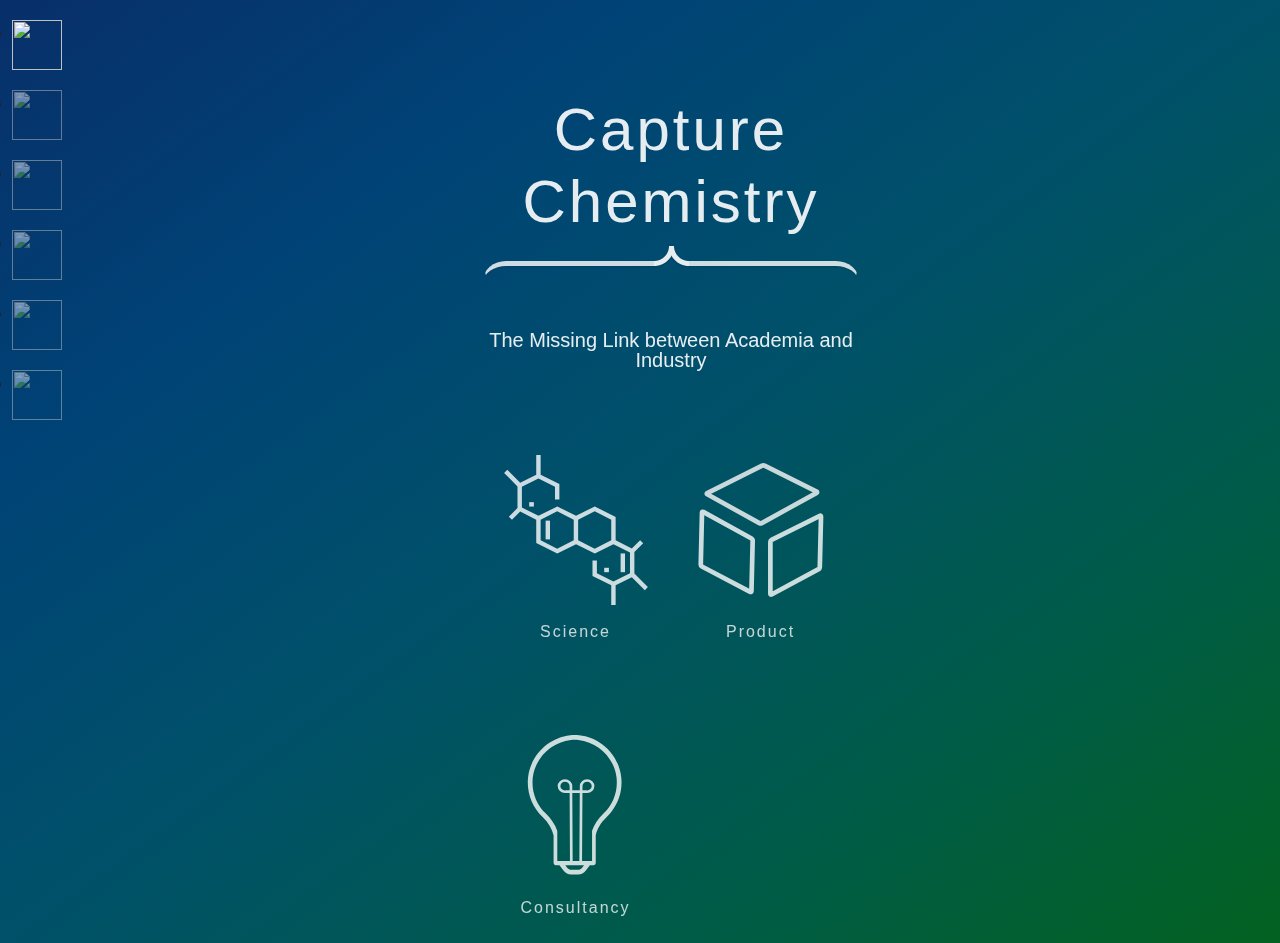
==== commit 757ef089: "added master" ====
--- a/index.html
+++ b/index.html
@@ -70,7 +70,7 @@
     <!-- JS Script for loading navigation -->
     <script>
       $(function() {
-          $('#icon-bar').load('../shared/navigation.html')
+          $('#icon-bar').load('pages/shared/navigation.html')
       })
     </script>
 
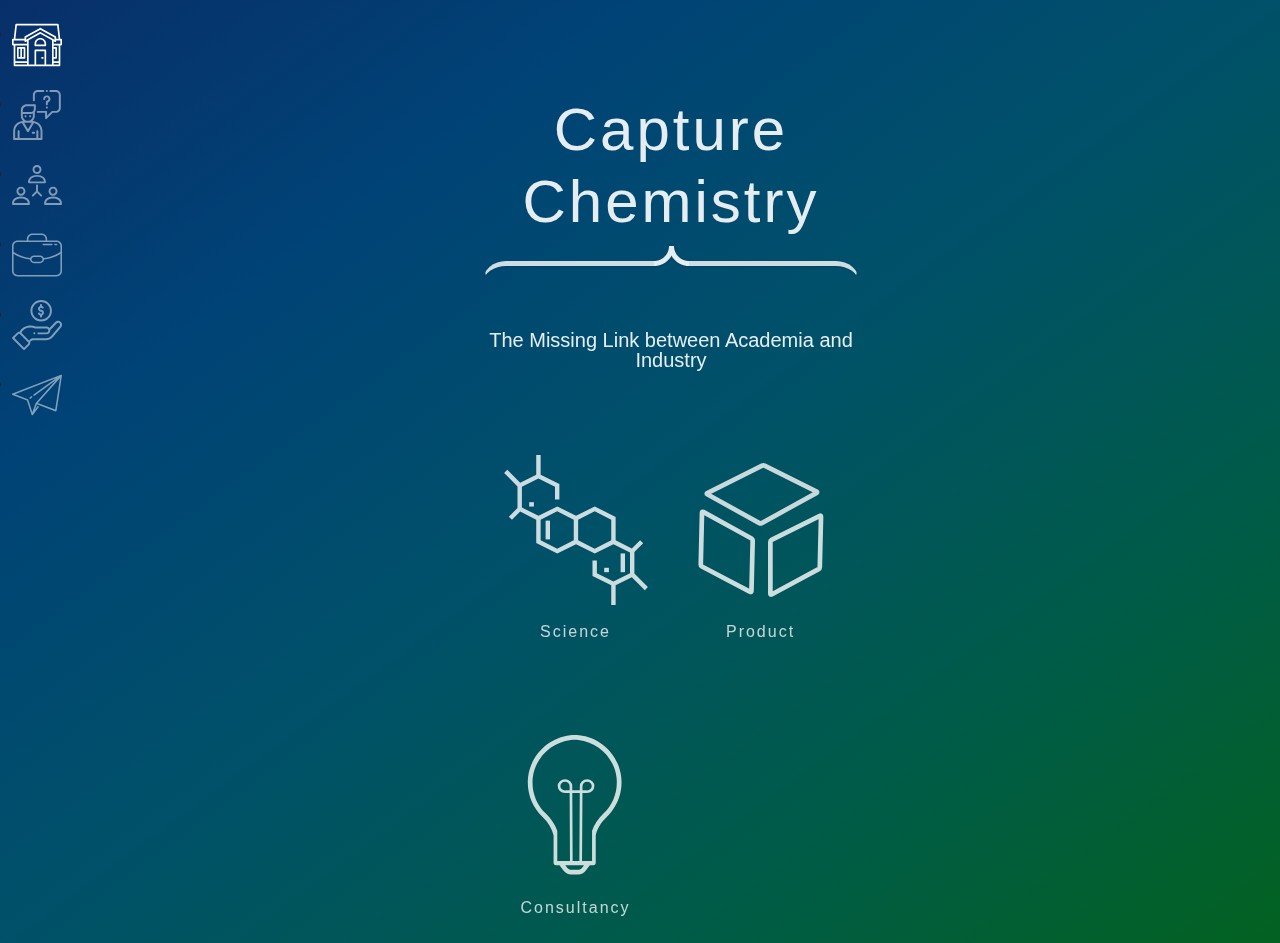
==== commit 11819646: "Changed working directories" ====
--- a/index.html
+++ b/index.html
@@ -70,7 +70,7 @@
     <!-- JS Script for loading navigation -->
     <script>
       $(function() {
-          $('#icon-bar').load('pages/shared/navigation.html')
+          $('#icon-bar').load('navigation.html')
       })
     </script>
 
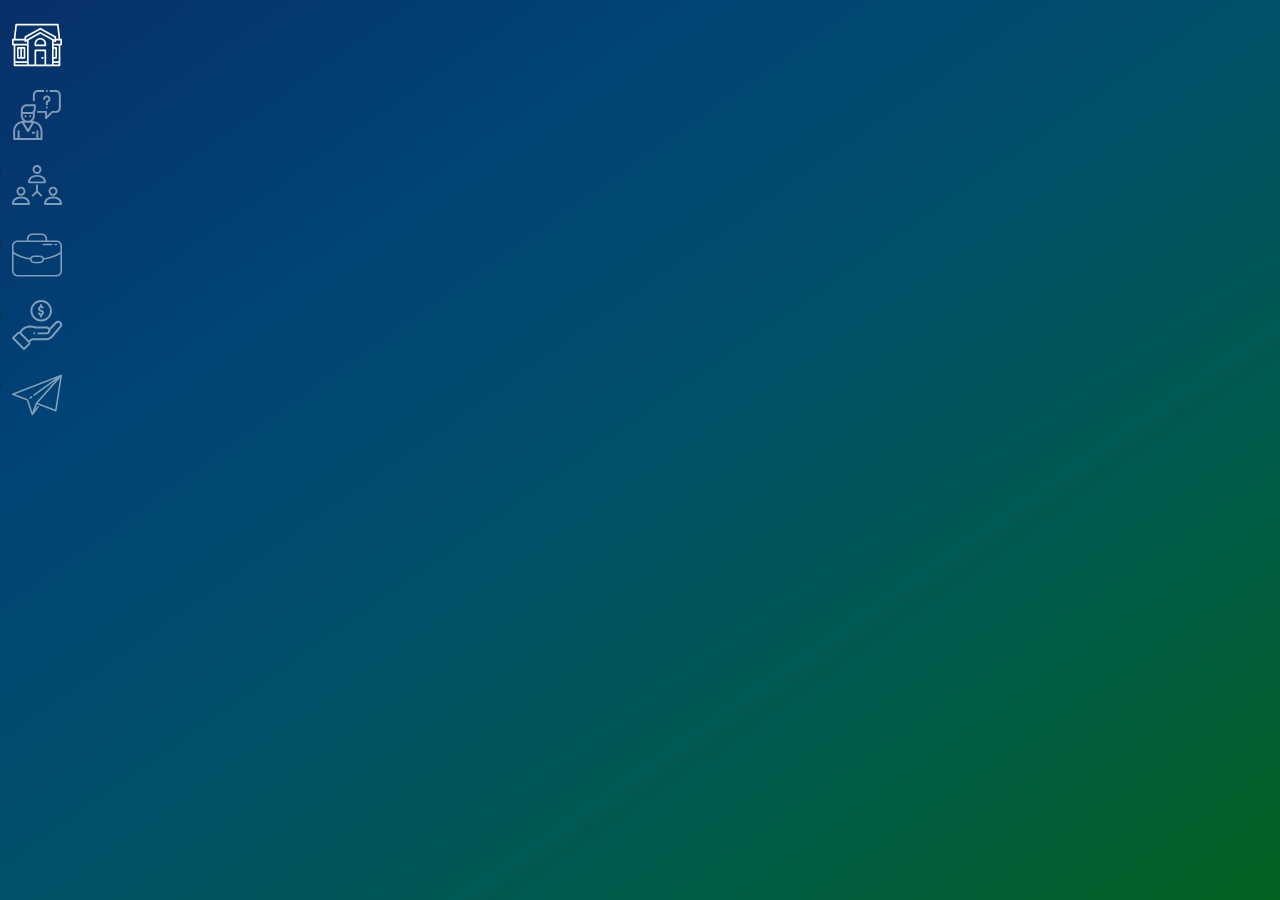
==== commit 573e6320: "Restructured" ====
--- a/index.html
+++ b/index.html
@@ -18,6 +18,12 @@
 
     <!-- CSS for this specific Page -->
     <link href='pages/landing_page/css/landing_page.css' rel="stylesheet" type="text/css"/>
+    <link href='pages/about_page/css/about.css' rel="stylesheet" type="text/css"/>
+    <link href='pages/contact_page/css/contact.css' rel="stylesheet" type="text/css"/>
+    <link href='pages/projects_page/css/projects.css' rel="stylesheet" type="text/css"/>
+    <link href='pages/team_page/css/team.css' rel="stylesheet" type="text/css"/>
+    <link href='pages/pricing_page/css/pricing.css' rel="stylesheet" type="text/css"/>
+
 
     <!-- CSS for shared pages -->
     <link href='pages/shared/css/shared.css' rel="stylesheet" type="text/css"/>
@@ -30,36 +36,22 @@
   <body>
 
     <div class="background-container">
-      <div id="wrapper-left">
-        <nav id="icon-bar"></nav>
-      </div>
-      <div id="wrapper-right">
-      <div class="row my-auto">
-        <div class="col">
+        <div id="wrapper-left">
+          <nav id="icon-bar">
+            <ul id="nav_list">
+              <li><a class='nav-item nav-active' ><img src='pages/shared/nav_icons/home.svg' id="landing_page" onerror='this.onerror=null;'/></a></li>
+              <li><a class="nav-item"><img src='pages/shared/nav_icons/application.svg' id="about_page" onerror='this.onerror=null;'/></a></li>
+              <li><a class="nav-item"><img src='pages/shared/nav_icons/network.svg' id="team_page" onerror='this.onerror=null;'/></a></li>
+              <li><a class="nav-item"><img src='pages/shared/nav_icons/projects.svg' id="projects_page" onerror='this.onerror=null;'/></a></li>
+              <li><a class="nav-item"><img src='pages/shared/nav_icons/hand.svg' id="pricing_page" onerror='this.onerror=null;'/></a></li>
+              <li><a class="nav-item"><img src='pages/shared/nav_icons/contact.svg' id="contact_page" onerror='this.onerror=null;'/></a></li>
+            </ul>
+          </nav>
         </div>
-        <div class="col-lg">
-          <h1 id="landing-title">Capture Chemistry</h1>
-          <hr class="brace">
-          <p>The Missing Link between Academia and Industry</p>
-          <div id="icon-wrapper">
-            <div class="icon science">
-              <img src='pages/landing_page/images/chemistry.svg' />
-              <span>Science</span>
-            </div>
-            <div class="icon product">
-              <img src='pages/landing_page/images/product.svg' />
-              <span>Product</span>
-            </div>
-            <div class="icon manage">
-              <img src='pages/landing_page/images/design.svg' />
-              <span>Consultancy</span>
-            </div>
-          </div>
+        <div id="wrapper-right">
         </div>
         <div class="col">
         </div>
-      </div>
-      </div>
     </div>
 
     <!-- Bootstrap core JavaScript -->
@@ -69,9 +61,33 @@
 
     <!-- JS Script for loading navigation -->
     <script>
-      $(function() {
-          $('#icon-bar').load('navigation.html')
-      })
+
+      window.onload = function () {
+          $('#wrapper-right').load('pages/landing_page/landing_page.html');
+      };
+      $(document).ready(function() {
+          $('#landing_page').click(function () {
+              $('#wrapper-right').load('pages/landing_page/landing_page.html');
+          });
+          $('#about_page').click(function () {
+              alert("CHRIS");
+              $('#wrapper-right').load('pages/about_page/about.html');
+          });
+          $('#team_page').click(function () {
+              $('#wrapper-right').load('pages/team_page/team.html');
+          });
+          $('#projects_page').click(function () {
+              $('#wrapper-right').load('pages/projects_page/projects.html');
+          });
+          $('#pricing_page').click(function () {
+              $('#wrapper-right').load('pages/pricing_page/pricing.html');
+          });
+          $('#contact_page').click(function () {
+              $('#wrapper-right').load('pages/contact_page/contact.html');
+          });
+      });
+
+
     </script>
 
     <!-- Custom scripts for this template -->
--- a/pages/contact_page/css/contact.css
+++ b/pages/contact_page/css/contact.css
@@ -0,0 +1,18 @@
+
+/* Form CSS */
+
+#contact-form {
+    margin-left: 37%;
+    padding-top: 10%;
+}
+
+.form-group label {
+    color: white;
+    opacity: 0.9;
+}
+
+.btn {
+    margin-top:200px;
+    margin-left: -420px;
+    border-radius: 5%;
+}
--- a/pages/pricing_page/css/pricing.css
+++ b/pages/pricing_page/css/pricing.css
@@ -0,0 +1,152 @@
+/* Pricing Panel CSS */
+.panel {
+    background-color: rgba(255, 255, 255, 0.3);
+    border-radius: 10px;
+    position: relative;
+    width: 70%;
+    z-index: 10;
+    margin-left: 320px;
+    padding-top: 100px;
+    top: 80px;
+    -webkit-animation: fadein 2s; /* Safari, Chrome and Opera > 12.1 */
+    -moz-animation: fadein 2s; /* Firefox < 16 */
+    -ms-animation: fadein 2s; /* Internet Explorer */
+    -o-animation: fadein 2s; /* Opera < 12.1 */
+    animation: fadein 2s;
+    padding-bottom: 100px;
+
+}
+
+.pricing-table {
+    box-shadow: 0px 10px 13px -6px rgba(0, 0, 0, 0.08), 0px 20px 31px 3px rgba(0, 0, 0, 0.09), 0px 8px 20px 7px rgba(0, 0, 0, 0.02);
+    display: flex;
+    flex-direction: column;
+}
+
+@media (min-width: 900px) {
+    .pricing-table {
+        flex-direction: row;
+    }
+}
+
+.pricing-table * {
+    text-align: center;
+    text-transform: uppercase;
+}
+
+.pricing-plan {
+    border-bottom: 1px solid #e1f1ff;
+    padding: 25px;
+}
+
+.pricing-plan:last-child {
+    border-bottom: none;
+}
+
+@media (min-width: 900px) {
+    .pricing-plan {
+        border-bottom: none;
+        border-right: 1px solid #e1f1ff;
+        flex-basis: 100%;
+        padding: 25px 50px;
+    }
+
+    .pricing-plan:last-child {
+        border-right: none;
+    }
+}
+
+.pricing-img {
+    margin-bottom: 25px;
+    width: 200px;
+}
+
+.pricing-header {
+    color: darkblue;
+    font-weight: 600;
+    letter-spacing: 1px;
+}
+
+.pricing-features {
+    color: whitesmoke;
+    font-weight: 600;
+    letter-spacing: 1px;
+    margin: 50px 0 25px;
+}
+
+.pricing-features-item {
+    border-top: 1px solid #e1f1ff;
+    font-size: 12px;
+    line-height: 1.5;
+    padding: 15px 0;
+    list-style-type: none;
+}
+
+.pricing-features-item:last-child {
+    border-bottom: 1px solid #e1f1ff;
+}
+
+.pricing-price {
+    color: 	#9ACD32;
+    display: block;
+    font-size: 32px;
+    font-weight: 700;
+}
+
+.pricing-button {
+    border: 1px solid #9dd1ff;
+    border-radius: 10px;
+    color: white;
+    display: inline-block;
+    margin: 25px 0;
+    padding: 15px 35px;
+    text-decoration: none;
+    transition: all 150ms ease-in-out;
+}
+
+.pricing-button:hover,
+.pricing-button:focus {
+    background-color: #e1f1ff;
+}
+
+.pricing-button.is-featured {
+    background-color: #48aaff;
+    color: #fff;
+}
+
+.pricing-button.is-featured:hover,
+.pricing-button.is-featured:active {
+    background-color: #269aff;
+}
+
+
+/* animations */
+
+@keyframes fadein {
+    from { opacity: 0; }
+    to   { opacity: 1; }
+}
+
+/* Firefox < 16 */
+@-moz-keyframes fadein {
+    from { opacity: 0; }
+    to   { opacity: 1; }
+}
+
+/* Safari, Chrome and Opera > 12.1 */
+@-webkit-keyframes fadein {
+    from { opacity: 0; }
+    to   { opacity: 1; }
+}
+
+/* Internet Explorer */
+@-ms-keyframes fadein {
+    from { opacity: 0; }
+    to   { opacity: 1; }
+}
+
+/* Opera < 12.1 */
+@-o-keyframes fadein {
+    from { opacity: 0; }
+    to   { opacity: 1; }
+}
--- a/pages/shared/css/shared.css
+++ b/pages/shared/css/shared.css
@@ -46,4 +46,5 @@
 .nav-item img:hover {
     opacity: 1;
     transition: 0.5s;
+    cursor: pointer;
 }
